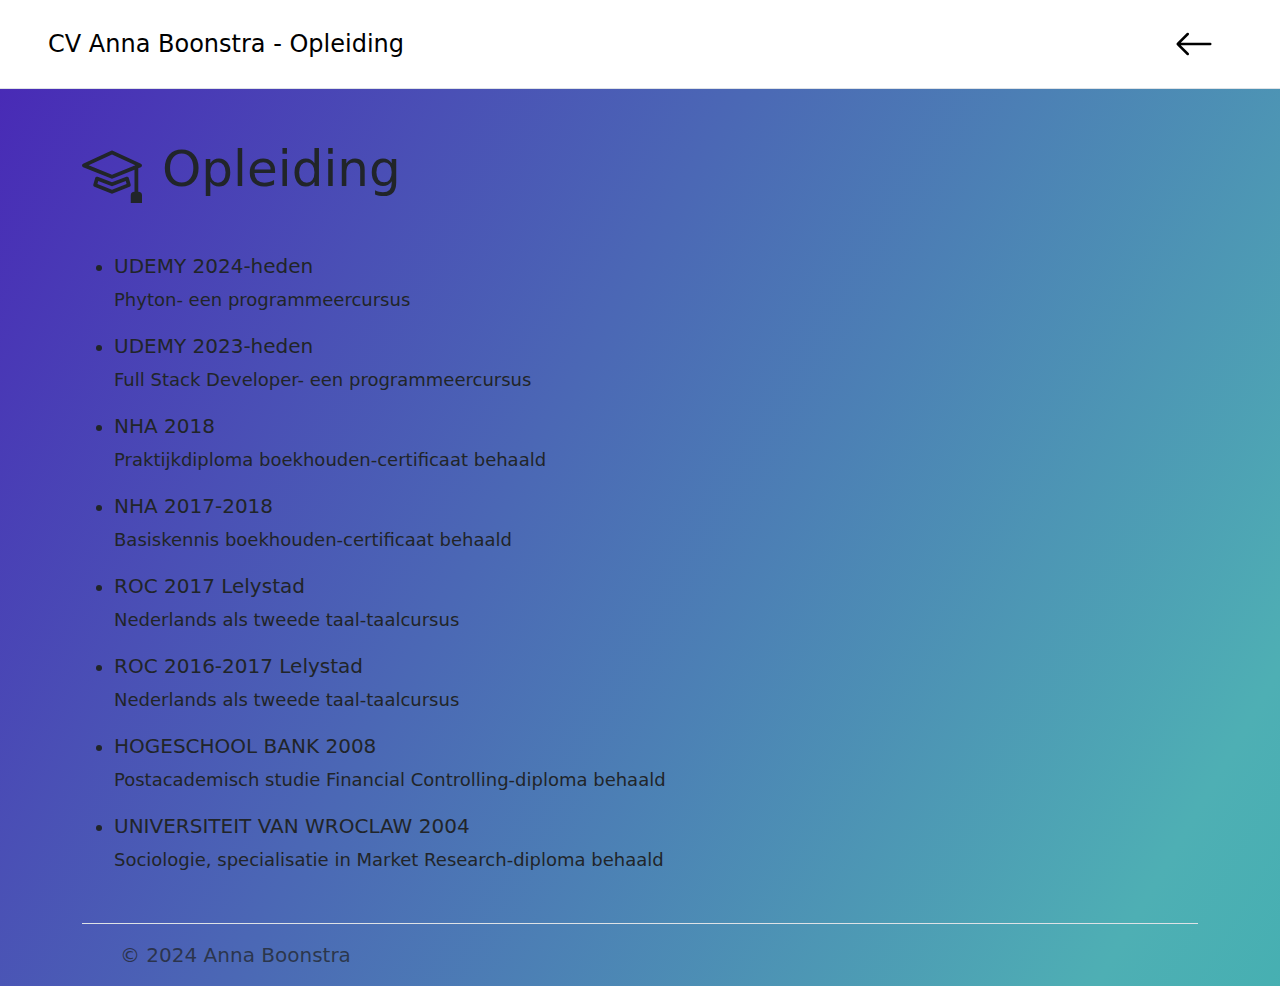
==== opleiding.html @ d6411530 "Add files via upload" ====
<!DOCTYPE html>
<html lang="en">
<head>
    <meta charset="UTF-8">
    <meta name="viewport" content="width=device-width, initial-scale=1.0">
    <title>Opleiding</title>
    <link href="https://cdn.jsdelivr.net/npm/bootstrap@5.3.3/dist/css/bootstrap.min.css" rel="stylesheet" integrity="sha384-QWTKZyjpPEjISv5WaRU9OFeRpok6YctnYmDr5pNlyT2bRjXh0JMhjY6hW+ALEwIH" crossorigin="anonymous">
    <link rel="stylesheet" href="styles.css">
    <link rel="preconnect" href="https://fonts.googleapis.com">
<link rel="preconnect" href="https://fonts.gstatic.com" crossorigin>
<link href="https://fonts.googleapis.com/css2?family=Dancing+Script:wght@400..700&family=Libre+Baskerville:ital@1&display=swap" rel="stylesheet">
</head>
<body class="gradient-background">
    <header  class="d-flex flex-wrap justify-content-center py-3 mb-6 border-bottom">
        <a href="" class="d-flex align-items-center mb-3 mb-md-0 me-md-auto link-body-emphasis text-decoration-none">
          <svg class="bi me-2" width="40" height="32"><use xlink:href="#bootstrap"></use></svg>
          <span class="fs-4"> CV Anna Boonstra - Opleiding</span>
        </a>
        <ul class="nav nav-pills">
          <li class="nav-item"><a href="./index.html" class="nav-link"><svg xmlns="http://www.w3.org/2000/svg" width="40" height="40" fill="currentColor" class="bi bi-arrow-left" viewBox="0 0 16 16">
            <path fill-rule="evenodd" d="M15 8a.5.5 0 0 0-.5-.5H2.707l3.147-3.146a.5.5 0 1 0-.708-.708l-4 4a.5.5 0 0 0 0 .708l4 4a.5.5 0 0 0 .708-.708L2.707 8.5H14.5A.5.5 0 0 0 15 8"/>
          </svg></a></li>
          
        </ul>
  
  
</header>
<div class="container">
    

    <div class="opleiding">  

      <h2 class="opleidone"><svg xmlns="http://www.w3.org/2000/svg" id="oplicon" height="60" width= "60" fill="currentColor" class="bi bi-mortarboard" viewBox="0 0 16 16">
            <path d="M8.211 2.047a.5.5 0 0 0-.422 0l-7.5 3.5a.5.5 0 0 0 .025.917l7.5 3a.5.5 0 0 0 .372 0L14 7.14V13a1 1 0 0 0-1 1v2h3v-2a1 1 0 0 0-1-1V6.739l.686-.275a.5.5 0 0 0 .025-.917l-7.5-3.5ZM8 8.46 1.758 5.965 8 3.052l6.242 2.913L8 8.46Z"/>
            <path d="M4.176 9.032a.5.5 0 0 0-.656.327l-.5 1.7a.5.5 0 0 0 .294.605l4.5 1.8a.5.5 0 0 0 .372 0l4.5-1.8a.5.5 0 0 0 .294-.605l-.5-1.7a.5.5 0 0 0-.656-.327L8 10.466 4.176 9.032Zm-.068 1.873.22-.748 3.496 1.311a.5.5 0 0 0 .352 0l3.496-1.311.22.748L8 12.46l-3.892-1.556Z"/>
            </svg>Opleiding</h2>
      
      <ul class="opleid">
      <li><h5>UDEMY 2024-heden </h5></li>
      <li class="opl"> Phyton- een programmeercursus</li>
      <li ><h5>UDEMY 2023-heden </h5></li>
      <li class="opl"> Full Stack Developer- een programmeercursus</li>
      <li> <h5>NHA 2018</h5></li>
      <li class="opl"> Praktijkdiploma boekhouden-certificaat behaald</li>
      <li><h5>NHA 2017-2018 </h5></li>
      <li class="opl">Basiskennis boekhouden-certificaat behaald</li>
      <li><h5>ROC 2017 Lelystad </h5></li>
      <li class="opl">Nederlands als tweede taal-taalcursus</li>
      <li><h5>ROC 2016-2017 Lelystad </h5></li>
      <li class="opl">Nederlands als tweede taal-taalcursus</li>
      <li><h5>HOGESCHOOL  BANK  2008</h5></li>
      <li class="opl">Postacademisch studie Financial Controlling-diploma behaald</li>
      <li><h5>UNIVERSITEIT VAN WROCLAW 2004</h5></li>
      <li class="opl">Sociologie, specialisatie in Market Research-diploma behaald</li>
     </ul>
       
 </div>
  
 
    
  


    
</div>

<div class="container">
  <footer class="d-flex flex-wrap justify-content-between align-items-center py-3 my-6  border-top">
    <div class="col-md-6 d-flex align-items-center">
      <a href="/" class="mb-3 me-2 mb-md-0 text-body-secondary text-decoration-none lh-1">
        <svg class="bi" width="30" height="24"><use xlink:href="#bootstrap"></use></svg>
      </a>
      <span class="mb-3 mb-md-0 text-body-secondary" style="font-size: 20px;" >© 2024 Anna Boonstra</span>
    </div>


  </footer>
</div>
    
    
  

</body>
</html>
---- styles.css ----
.nav{
    margin-right: 50px;

}

.fs-4{
    color: black;
}

#img1 {

    width: 350px;
    height: 450px;
    border-radius: 25%;
        
}

.gradient-background {
    background: linear-gradient(300deg, #0ab4a0, #4eafb4, #3712afe9);
    background-size: 180% 180%;
    animation: gradient-animation 18s ease infinite;
  }
  
  @keyframes gradient-animation {
    0% {
      background-position: 0% 50%;
    }
    50% {
      background-position: 100% 50%;
    }
    100% {
      background-position: 0% 50%;
    }

    }
.nav-item{
  font-size: 20px;
  

}
.nav-link{
  color: black;
}

.dancing-script {
  font-family: "Dancing Script", cursive;

  font-weight: 700;
  font-style: normal;
  font-size: 80px;
  
  
}

.pers{
  
  font-weight: 400;
  font-size: 80px;
  
}

.mijn{
  background-color: white;
  color: black;
}

header{
  background-color: white;
}

#deel2{
  margin-top: -100px;
  margin-bottom: 30px;
}

#deel1{
  margin-top: 50px;
}

.erv{
  margin-bottom: 20px;
}
.werkOne{
margin-top: 50px;
font-size: 17px;
  
  
}

.werkTwo{
  margin-top: 50px;
  margin-bottom: 50px;
  font-size: 17px;

}
.werkThree{
 margin-bottom: 50px;
 font-size: 17px;
 
}


#werkerv{
  font-size: 50px;
  margin-top: 50px;
 

}


.opleiding{
  margin-top: 50px;
 
  
}
.opleid{
  margin-top: 50px;
  margin-bottom: 50px;
  font-size: 18px;
 
}

.opl{
  list-style: none;
  margin-bottom: 20px;
}

.opleidone{
  font-size: 50px;
  margin-top: 50px;

}
#oplicon{
  margin-right: 20px;
}
.grid-container{
  display: grid;
  grid-template-columns: 25% 25% 25% 25%;
  margin-bottom: 50px;

    
}

.grid-container div{
  padding: 5px;
  text-align: justify;
}

.competencies{
  margin-top: 50px;
  margin-bottom: 50px;
}

#compicon{
  margin-right: 20px;
}

#talen{
  margin-top: 50px;
  margin-bottom: 50px;
}
#talicon{
  margin-right: 20px;
}


@media only screen and (max-width:1000px){
  .grid-container{
    grid-template-columns: 50% 50%;
  }
}


#werkicon{
  margin-right: 20px;
}

#it{
  margin-top: 50px;
  margin-bottom: 50px;
}

#iticon{
  margin-right: 20px;
}

.pdf-container{
  display: flex;
  height: 100vh;
  margin: auto;
  align-items: center;
  justify-content: center;
}

.formaat{
  color: #8fd647;
}
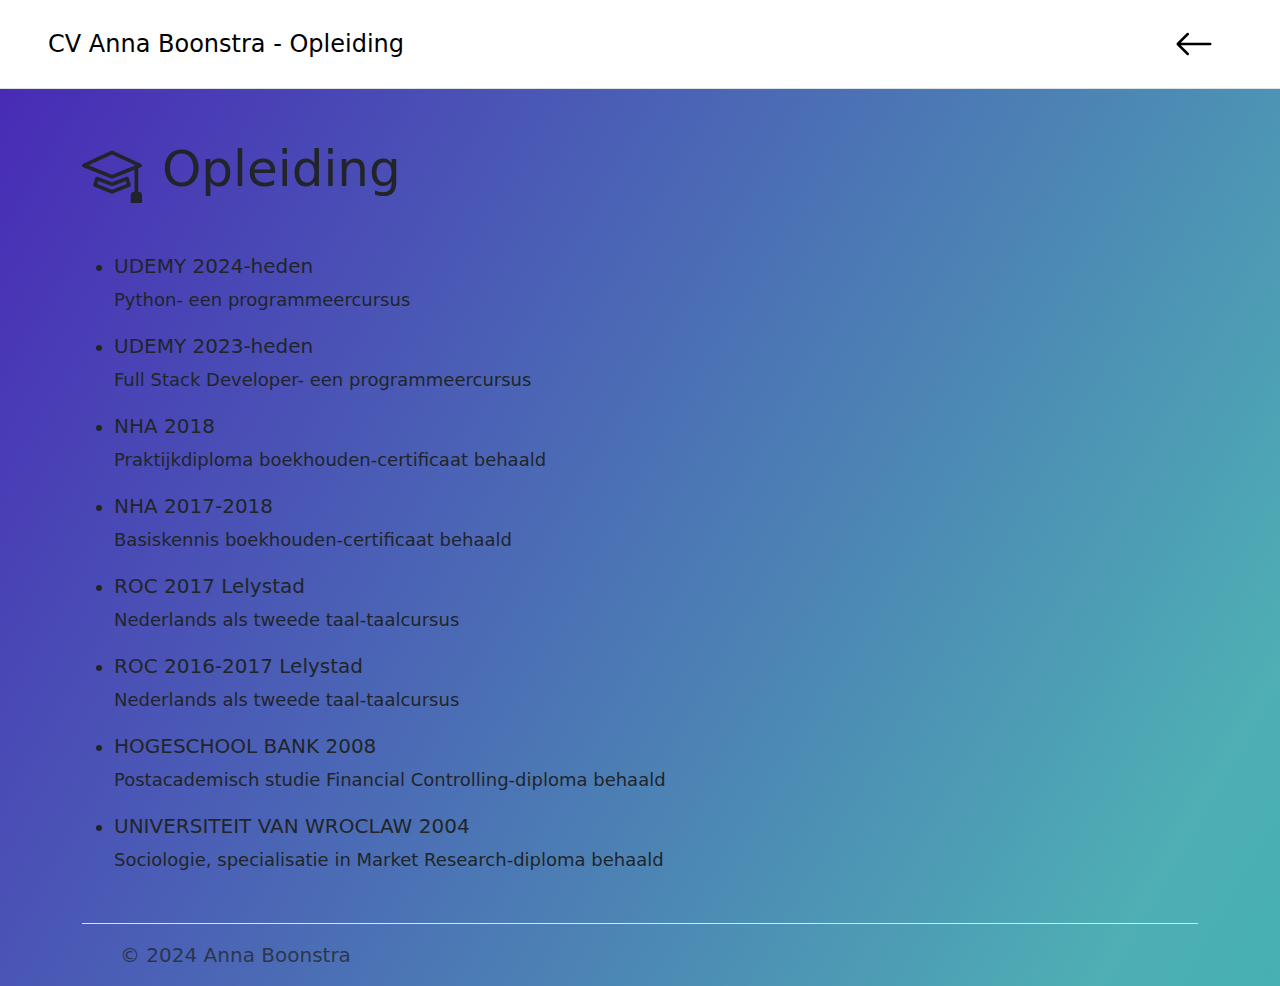
==== commit d5c36ee1: "Update opleiding.html" ====
--- a/opleiding.html
+++ b/opleiding.html
@@ -37,7 +37,7 @@
       
       <ul class="opleid">
       <li><h5>UDEMY 2024-heden </h5></li>
-      <li class="opl"> Phyton- een programmeercursus</li>
+      <li class="opl"> Python- een programmeercursus</li>
       <li ><h5>UDEMY 2023-heden </h5></li>
       <li class="opl"> Full Stack Developer- een programmeercursus</li>
       <li> <h5>NHA 2018</h5></li>
@@ -81,4 +81,4 @@
   
 
 </body>
-</html>+</html>
